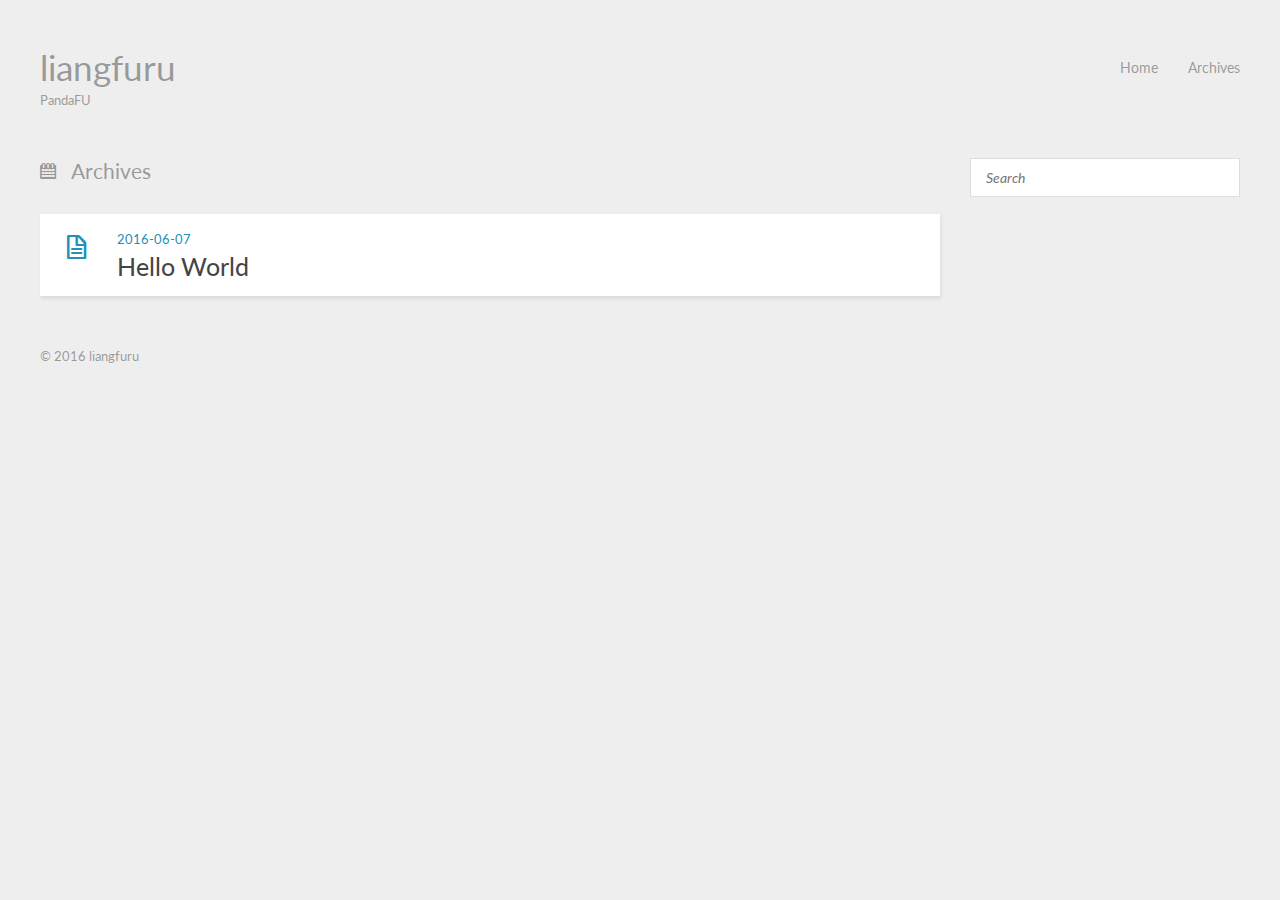
==== archives/index.html @ e1557ecf "Site updated: 2016-06-07 22:20:29" ====
<!DOCTYPE HTML>
<html>
<head>
  <meta charset="utf-8">
  
  <title>Archives | liangfuru</title>
  <meta name="author" content="liangfuru">
  
  
  <meta name="viewport" content="width=device-width, initial-scale=1, maximum-scale=1">

  
  <meta property="og:site_name" content="liangfuru"/>

  
    <meta property="og:image" content="undefined"/>
  

  <link href="/favicon.png" rel="icon">
  <link rel="alternate" href="/atom.xml" title="liangfuru" type="application/atom+xml">
  <link rel="stylesheet" href="/css/style.css" media="screen" type="text/css">
  <!--[if lt IE 9]><script src="//html5shiv.googlecode.com/svn/trunk/html5.js"></script><![endif]-->
  

</head>


<body>
  <header id="header" class="inner"><div class="alignleft">
  <h1><a href="/">liangfuru</a></h1>
  <h2><a href="/">PandaFU</a></h2>
</div>
<nav id="main-nav" class="alignright">
  <ul>
    
      <li><a href="/">Home</a></li>
    
      <li><a href="/archives">Archives</a></li>
    
  </ul>
  <div class="clearfix"></div>
</nav>
<div class="clearfix"></div>
</header>
  <div id="content" class="inner">
    <div id="main-col" class="alignleft"><div id="wrapper">
<h2 class="archive-title">Archives</h2>


  <div class="archive">
    
      <article class="post">
        <div class="post-content">
          <header>
            <div class="icon"></div>
            <time datetime="2016-06-07T08:48:28.890Z"><a href="/2016/06/07/hello-world/">2016-06-07</a></time>
            
              <h1 class="title"><a href="/2016/06/07/hello-world/">Hello World</a></h1>
            
          </header>
        </div>
      </article>
    
  </div>
</div></div>
    <aside id="sidebar" class="alignright">
  <div class="search">
  <form action="//google.com/search" method="get" accept-charset="utf-8">
    <input type="search" name="q" results="0" placeholder="Search">
    <input type="hidden" name="q" value="site:yoursite.com">
  </form>
</div>

  

  
</aside>
    <div class="clearfix"></div>
  </div>
  <footer id="footer" class="inner"><div class="alignleft">
  
  &copy; 2016 liangfuru
  
</div>
<div class="clearfix"></div></footer>
  <script src="//ajax.googleapis.com/ajax/libs/jquery/2.0.3/jquery.min.js"></script>
<script src="/js/jquery.imagesloaded.min.js"></script>
<script src="/js/gallery.js"></script>




<link rel="stylesheet" href="/fancybox/jquery.fancybox.css" media="screen" type="text/css">
<script src="/fancybox/jquery.fancybox.pack.js"></script>
<script type="text/javascript">
(function($){
  $('.fancybox').fancybox();
})(jQuery);
</script>

</body>
</html>
---- css/style.css ----
@import url("//fonts.googleapis.com/css?family=Lato:400,400italic");
@font-face {
  font-family: 'FontAwesome';
  font-style: normal;
  font-weight: normal;
  src: url("font/fontawesome-webfont.eot?#iefix") format('embedded-opentype'), url("font/fontawesome-webfont.woff") format('woff'), url("font/fontawesome-webfont.ttf") format('truetype'), url("font/fontawesome-webfont.svg#FontAwesomeRegular") format('svg');
}
* {
  margin: 0;
  padding: 0;
}
body {
  background: #eee;
  color: #444;
  font-family: "Helvetica Neue", "Helvetica", Arial, sans-serif;
  font-size: 14px;
  text-shadow: 0 0 1px transparent;
}
@media screen and (max-width: 1260px) {
  body {
    margin: 0 30px;
  }
}
@media screen and (max-width: 600px) {
  body {
    font-size: 13px;
  }
}
h1,
h2,
h3,
h4,
h5,
h6 {
  font-family: "Lato", Helvetica Neue, Helvetica, Arial, sans-serif;
}
h1 {
  font-size: 1.8em;
}
h2 {
  font-size: 1.5em;
}
h3 {
  font-size: 1.3em;
}
a {
  text-decoration: none;
  color: #258fb8;
}
a:hover {
  text-decoration: underline;
}
.alignleft {
  float: left;
}
.alignright {
  float: right;
}
.clearfix {
  zoom: 1;
}
.clearfix:before,
.clearfix:after {
  content: "";
  display: table;
}
.clearfix:after {
  clear: both;
}
.inner {
  width: 1200px;
  margin: 0 auto;
}
@media screen and (max-width: 1260px) {
  .inner {
    width: 100%;
  }
}
#main-col {
  width: 900px;
}
@media screen and (max-width: 1260px) {
  #main-col {
    width: 100%;
    margin-right: -300px;
  }
}
@media screen and (max-width: 900px) {
  #main-col {
    margin-right: 0;
    float: none;
  }
}
@media screen and (max-width: 1260px) {
  #wrapper {
    margin-right: 300px;
  }
}
@media screen and (max-width: 900px) {
  #wrapper {
    margin-right: 0;
  }
}
#header {
  text-shadow: 0 0 1px #fff;
  margin: 50px auto;
}
#header a {
  color: #999;
}
#header a:hover {
  color: #258fb8;
  text-decoration: none;
}
#header h1 {
  font-weight: normal;
  font-size: 2.5em;
  line-height: 1;
}
#header h2 {
  font-weight: normal;
  font-size: 0.9em;
  line-height: 1;
  margin-top: 10px;
}
#header #main-nav {
  font-family: "Lato", Helvetica Neue, Helvetica, Arial, sans-serif;
  line-height: 2.5em;
}
#header #main-nav ul {
  list-style: none;
}
#header #main-nav ul li {
  float: left;
  margin-left: 30px;
}
article {
  -webkit-box-shadow: 1px 2px 3px #ddd;
  box-shadow: 1px 2px 3px #ddd;
  background: #fff;
}
article.page {
  padding-left: 20px;
}
article.page .icon {
  display: none;
}
article.post .icon:before {
  content: '\f016';
}
article.photo .icon:before {
  content: '\f030';
}
article.link .icon:before {
  content: '\f0c1';
}
article.link .title a:after {
  content: '\f08e';
  color: #999;
  font: 12px FontAwesome;
  padding-left: 10px;
  vertical-align: super;
}
article .post-content {
  padding: 20px 20px 15px 77px;
  margin-bottom: 50px;
  position: relative;
}
@media screen and (max-width: 600px) {
  article .post-content {
    padding-left: 20px;
  }
}
article .gallery {
  overflow: hidden;
  position: relative;
}
article .gallery:hover .control {
  opacity: 1;
  -ms-filter: none;
  filter: none;
}
article .gallery img {
  min-width: 100%;
  max-width: 100%;
  height: auto;
  position: absolute;
  top: 0;
  left: 0;
  opacity: 0;
  -ms-filter: "progid:DXImageTransform.Microsoft.Alpha(Opacity=0)";
  filter: alpha(opacity=0);
}
article .gallery .control {
  opacity: 0;
  -ms-filter: "progid:DXImageTransform.Microsoft.Alpha(Opacity=0)";
  filter: alpha(opacity=0);
  -webkit-transition: 0.3s;
  -moz-transition: 0.3s;
  -o-transition: 0.3s;
  -ms-transition: 0.3s;
  transition: 0.3s;
}
article .gallery .prev,
article .gallery .next {
  position: absolute;
  top: 0;
  width: 50%;
  height: 100%;
  cursor: pointer;
}
article .gallery .prev:before,
article .gallery .next:before {
  position: absolute;
  font: 24px/1 FontAwesome;
  text-align: center;
  width: 24px;
  text-shadow: 0 0 15px rgba(0,0,0,0.5);
  color: #fff;
  margin-top: -12px;
  top: 50%;
}
article .gallery .prev {
  left: 0;
}
article .gallery .prev:before {
  content: '\f053';
  left: 10px;
}
article .gallery .next {
  right: 0;
}
article .gallery .next:before {
  content: '\f054';
  right: 10px;
}
article header .icon {
  width: 32px;
  height: 32px;
  margin-right: 25px;
  position: absolute;
  top: 20px;
  left: 20px;
  color: #258fb8;
}
@media screen and (max-width: 600px) {
  article header .icon {
    display: none;
  }
}
article header .icon:before {
  position: absolute;
  font: 32px FontAwesome;
  top: 0;
  left: 0;
  width: 32px;
  text-align: center;
}
article header time {
  color: #999;
  font: 0.9em "Lato", Helvetica Neue, Helvetica, Arial, sans-serif;
  margin-bottom: 5px;
  display: block;
  line-height: 1;
}
article header .title {
  font-weight: normal;
}
article header .title a {
  color: #444;
}
article header .title a:hover {
  color: #258fb8;
  text-decoration: none;
}
article .entry {
  text-align: justify;
  line-height: 1.6;
}
article .entry p,
article .entry blockquote,
article .entry ul,
article .entry ol,
article .entry dl,
article .entry table,
article .entry iframe,
article .entry h3,
article .entry h4,
article .entry h5,
article .entry h6,
article .entry .video-container {
  margin-top: 15px;
}
article .entry blockquote {
  border-top: 1px solid #ddd;
  border-bottom: 1px solid #ddd;
  font-style: italic;
  font-family: "Georgia", serif;
  font-size: 1.2em;
  padding: 0 30px 15px;
  text-align: center;
}
article .entry blockquote footer {
  border-top: none;
  font-size: 0.8em;
  line-height: 1;
  margin: 20px 0 0;
  padding-top: 0;
}
article .entry blockquote footer cite:before {
  content: '—';
  color: #ccc;
  padding: 0 0.5em;
}
article .entry code,
article .entry pre {
  font-family: Monaco, Menlo, Consolas, Courier New, monospace;
}
article .entry code {
  background: #eee;
  color: #666;
  padding: 0 5px;
  margin: 0 2px;
  font-size: 0.9em;
  border: 1px solid #ddd;
  -webkit-border-radius: 3px;
  border-radius: 3px;
}
article .entry pre {
  background: #eee;
  border: 1px solid #ddd;
  margin-top: 15px;
  overflow: auto;
  padding: 7px 15px;
  -webkit-border-radius: 2px;
  border-radius: 2px;
}
article .entry pre code {
  background: none;
  padding: 0;
  margin: 0;
  border: none;
  -webkit-border-radius: 0;
  border-radius: 0;
}
article .entry ul,
article .entry ol,
article .entry dl {
  margin-left: 20px;
}
article .entry ul ul,
article .entry ol ul,
article .entry dl ul,
article .entry ul ol,
article .entry ol ol,
article .entry dl ol,
article .entry ul dl,
article .entry ol dl,
article .entry dl dl {
  margin-top: 0;
}
article .entry h1,
article .entry h2 {
  font-weight: normal;
  border-bottom: 1px solid #ddd;
  padding-bottom: 10px;
  margin-top: 20px;
}
article .entry h3,
article .entry h4,
article .entry h5,
article .entry h6 {
  font-weight: normal;
}
article .entry img,
article .entry video {
  max-width: 100%;
  height: auto;
  border: none;
}
article .entry iframe {
  border: none;
}
article .entry .caption {
  display: block;
  margin-top: 5px;
  color: #999;
  position: relative;
  font-size: 0.9em;
  padding-left: 25px;
}
article .entry .caption:before {
  content: '\f040';
  position: absolute;
  font: 1.3em FontAwesome;
  position: absolute;
  left: 0;
  top: 3px;
}
article .entry .video-container {
  position: relative;
  padding-bottom: 56.25%;
  padding-top: 30px;
  height: 0;
  overflow: hidden;
}
article .entry .video-container iframe,
article .entry .video-container object,
article .entry .video-container embed {
  position: absolute;
  top: 0;
  left: 0;
  width: 100%;
  height: 100%;
  margin-top: 0;
}
article .entry .pullquote {
  float: right;
  border: none;
  padding: 0;
  margin: 1em 0 0.5em 1.5em;
  text-align: left;
  width: 45%;
  font-size: 1.5em;
}
article footer {
  margin-top: 15px;
  padding-top: 10px;
  border-top: 1px solid #ddd;
  color: #999;
  font-size: 0.9em;
  line-height: 16px;
  position: relative;
  min-height: 16px;
}
article footer a {
  color: #999;
}
article footer a:hover {
  color: #258fb8;
  text-decoration: none;
}
article footer a:before {
  font: 1.1em FontAwesome;
  padding-right: 10px;
  vertical-align: middle;
}
article footer a.more-link:before {
  content: '\f054';
}
article footer a.comment-link:before {
  content: '\f075';
}
article footer .categories,
article footer .tags {
  position: relative;
  padding-left: 25px;
  margin: 5px 0;
}
article footer .categories:before,
article footer .tags:before {
  position: absolute;
  font: 1.1em FontAwesome;
}
article footer .categories:before {
  content: '\f07b';
  top: 2px;
  left: 1px;
}
article footer .tags:before {
  content: '\f02b';
  top: 3px;
  left: 2px;
}
article footer .addthis {
  margin-top: 15px;
}
article footer .addthis iframe {
  margin-top: 0;
}
#comment {
  padding: 20px;
  background: #fff;
  -webkit-box-shadow: 1px 2px 3px #ddd;
  box-shadow: 1px 2px 3px #ddd;
  margin-bottom: 50px;
}
#comment .title {
  font-weight: normal;
  margin-bottom: 15px;
}
#pagination a {
  display: block;
  padding: 5px 10px;
  background: #ddd;
  color: #999;
  font-family: "Lato", Helvetica Neue, Helvetica, Arial, sans-serif;
  text-shadow: 0 0 1px #fff;
  margin-bottom: 50px;
}
#pagination a:hover {
  background: #258fb8;
  color: #fff;
  text-decoration: none;
  text-shadow: none;
}
#pagination .prev:before {
  content: '\f053';
  padding-right: 10px;
  font-family: FontAwesome;
}
#pagination .next:after {
  content: '\f054';
  padding-left: 10px;
  font-family: FontAwesome;
}
.archive-title {
  color: #999;
  font-weight: normal;
  margin-bottom: 30px;
  text-shadow: 0 0 1px #fff;
}
.archive-title:before {
  font-family: FontAwesome;
  content: '\f073';
  padding-right: 15px;
}
.archive-title.tag:before {
  content: '\f02b';
}
.archive-title.category:before {
  content: '\f07b';
}
.archive {
  -webkit-box-shadow: 1px 2px 3px #ddd;
  box-shadow: 1px 2px 3px #ddd;
  border-bottom: 1px solid #ddd;
  margin-bottom: 50px;
}
.archive article {
  -webkit-box-shadow: none;
  box-shadow: none;
}
.archive article .post-content {
  margin-bottom: 0;
}
#sidebar {
  width: 270px;
  line-height: 1.8em;
}
@media screen and (max-width: 900px) {
  #sidebar {
    float: none;
    width: 100%;
  }
}
#sidebar .widget {
  background: #fff;
  -webkit-box-shadow: 1px 2px 3px #ddd;
  box-shadow: 1px 2px 3px #ddd;
  margin-bottom: 30px;
  word-wrap: break-word;
}
#sidebar .widget .title {
  padding: 15px 20px;
  font-size: 1em;
  border-bottom: 1px solid #ddd;
  font-weight: normal;
}
#sidebar .widget .entry {
  font-size: 0.9em;
  padding: 15px 20px;
}
#sidebar .widget ul,
#sidebar .widget ol,
#sidebar .widget dl {
  list-style: none;
}
#sidebar .widget ul ul,
#sidebar .widget ol ul,
#sidebar .widget dl ul,
#sidebar .widget ul ol,
#sidebar .widget ol ol,
#sidebar .widget dl ol,
#sidebar .widget ul dl,
#sidebar .widget ol dl,
#sidebar .widget dl dl {
  list-style: disc;
  margin-left: 20px;
}
#sidebar .search {
  margin-bottom: 30px;
}
#sidebar .search input {
  background: #fff;
  font-family: "Lato", Helvetica Neue, Helvetica, Arial, sans-serif;
  font-style: italic;
  font-size: 1em;
  padding: 10px 15px;
  border: 1px solid #ddd;
  width: 100%;
  -webkit-box-sizing: border-box;
  -moz-box-sizing: border-box;
  box-sizing: border-box;
  color: #999;
}
#sidebar .search input:focus {
  color: #444;
}
#sidebar .tag small {
  margin-left: 15px;
  color: #999;
}
#sidebar .tag small:before {
  content: '(';
}
#sidebar .tag small:after {
  content: ')';
}
#sidebar .twitter li {
  border-bottom: 1px solid #ddd;
  padding: 15px 20px;
  font-size: 0.9em;
}
#sidebar .twitter li:last-of-type {
  border-bottom: none;
}
#sidebar .twitter small {
  display: block;
  margin-top: 10px;
  color: #999;
  line-height: 1;
}
#sidebar .tagcloud .entry {
  padding-right: 5px;
}
#sidebar .tagcloud a {
  margin-right: 10px;
  display: inline-block;
}
#footer {
  color: #999;
  margin-bottom: 50px;
  font: 0.9em/1.6 "Lato", Helvetica Neue, Helvetica, Arial, sans-serif;
  text-shadow: 0 0 1px #fff;
}
.entry .gist {
  background: #eee;
  border: 1px solid #ddd;
  margin-top: 15px;
  padding: 7px 15px;
  -webkit-border-radius: 2px;
  border-radius: 2px;
  text-shadow: 0 0 1px #fff;
  line-height: 1.6;
  overflow: auto;
  color: #666;
}
.entry .gist .gist-file {
  border: none;
  font-family: inherit;
  margin: 0;
  font-size: 0.9em;
}
.entry .gist .gist-file .gist-data {
  background: none;
  border-bottom: none;
}
.entry .gist .gist-file .gist-data pre {
  padding: 0 !important;
  font-family: Monaco, Menlo, Consolas, Courier New, monospace;
}
.entry .gist .gist-file .gist-meta {
  background: none;
  color: #999;
  margin-top: 5px;
  padding: 0;
  text-shadow: 0 0 1px #fff;
  font-size: 100%;
}
.entry .gist .gist-file .gist-meta a {
  color: #258fb8;
}
.entry .gist .gist-file .gist-meta a:visited {
  color: #258fb8;
}
figure.highlight {
  background: #eee;
  border: 1px solid #ddd;
  margin-top: 15px;
  padding: 7px 15px;
  -webkit-border-radius: 2px;
  border-radius: 2px;
  text-shadow: 0 0 1px #fff;
  line-height: 1.6;
  overflow: auto;
  position: relative;
  font-size: 0.9em;
}
figure.highlight figcaption {
  color: #999;
  margin-bottom: 5px;
  text-shadow: 0 0 1px #fff;
}
figure.highlight figcaption a {
  position: absolute;
  right: 15px;
}
figure.highlight pre {
  border: none;
  padding: 0;
  margin: 0;
}
figure.highlight table {
  margin-top: 0;
  border-spacing: 0;
}
figure.highlight .gutter {
  color: #999;
  padding-right: 15px;
  border-right: 1px solid #ddd;
  text-align: right;
}
figure.highlight .code {
  padding-left: 15px;
  border-left: 1px solid #fff;
  color: #666;
}
figure.highlight .line {
  height: 20px;
}
figure.highlight .line.marked {
  background: #d6d6d6;
}
pre .comment,
pre .template_comment,
pre .diff .header,
pre .doctype,
pre .pi,
pre .lisp .string,
pre .javadoc {
  color: #93a1a1;
  font-style: italic;
}
pre .keyword,
pre .winutils,
pre .method,
pre .addition,
pre .css .tag,
pre .request,
pre .status,
pre .nginx .title {
  color: #859900;
}
pre .number,
pre .command,
pre .string,
pre .tag .value,
pre .phpdoc,
pre .tex .formula,
pre .regexp,
pre .hexcolor {
  color: #2aa198;
}
pre .title,
pre .localvars,
pre .chunk,
pre .decorator,
pre .built_in,
pre .identifier,
pre .vhdl,
pre .literal,
pre .id {
  color: #268bd2;
}
pre .attribute,
pre .variable,
pre .lisp .body,
pre .smalltalk .number,
pre .constant,
pre .class .title,
pre .parent,
pre .haskell .type {
  color: #b58900;
}
pre .preprocessor,
pre .preprocessor .keyword,
pre .shebang,
pre .symbol,
pre .symbol .string,
pre .diff .change,
pre .special,
pre .attr_selector,
pre .important,
pre .subst,
pre .cdata,
pre .clojure .title {
  color: #cb4b16;
}
pre .deletion {
  color: #dc322f;
}
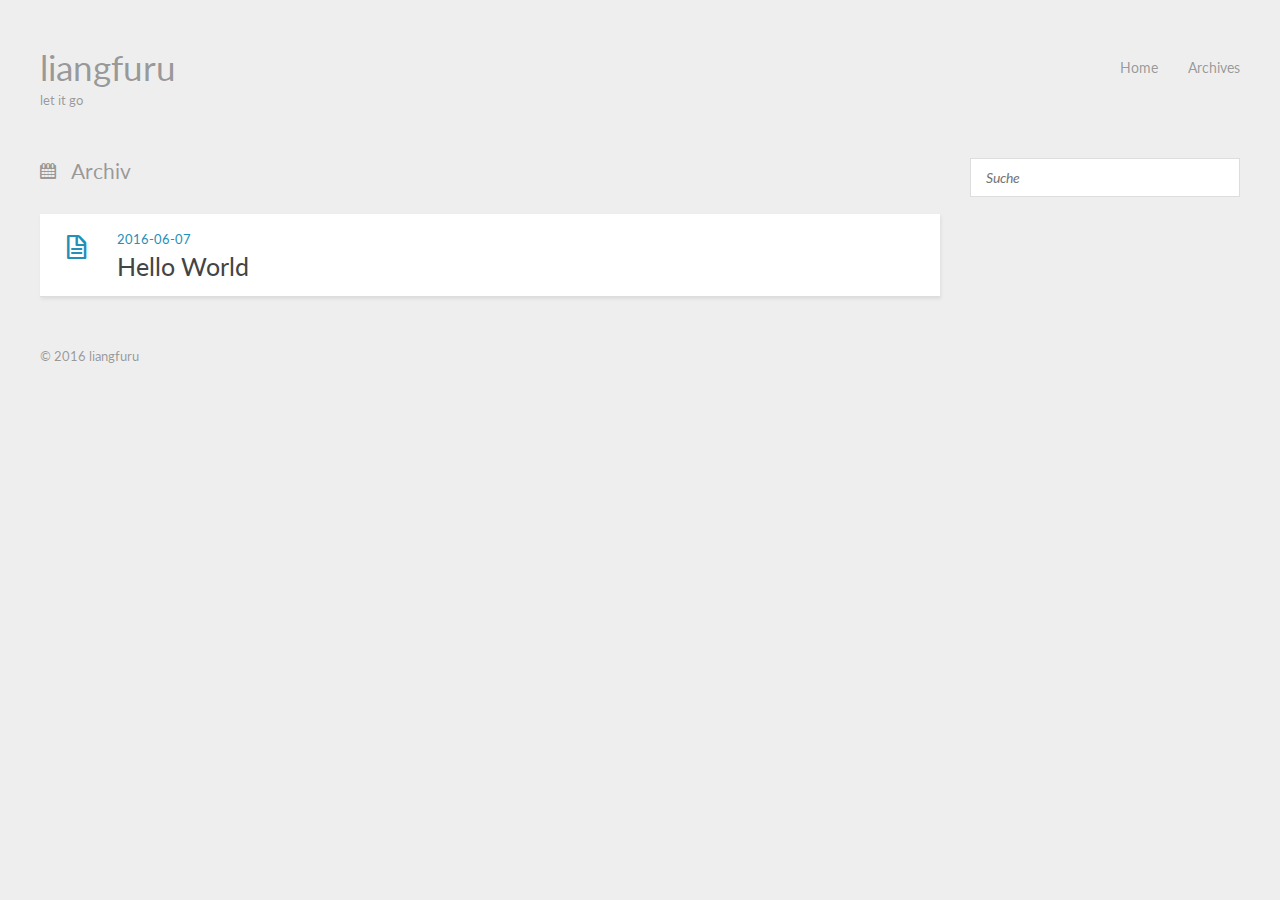
==== commit d47555a1: "Site updated: 2016-06-07 22:22:35" ====
--- a/archives/index.html
+++ b/archives/index.html
@@ -3,7 +3,7 @@
 <head>
   <meta charset="utf-8">
   
-  <title>Archives | liangfuru</title>
+  <title>Archiv | liangfuru</title>
   <meta name="author" content="liangfuru">
   
   
@@ -28,7 +28,7 @@
 <body>
   <header id="header" class="inner"><div class="alignleft">
   <h1><a href="/">liangfuru</a></h1>
-  <h2><a href="/">PandaFU</a></h2>
+  <h2><a href="/">let it go</a></h2>
 </div>
 <nav id="main-nav" class="alignright">
   <ul>
@@ -44,7 +44,7 @@
 </header>
   <div id="content" class="inner">
     <div id="main-col" class="alignleft"><div id="wrapper">
-<h2 class="archive-title">Archives</h2>
+<h2 class="archive-title">Archiv</h2>
 
 
   <div class="archive">
@@ -66,7 +66,7 @@
     <aside id="sidebar" class="alignright">
   <div class="search">
   <form action="//google.com/search" method="get" accept-charset="utf-8">
-    <input type="search" name="q" results="0" placeholder="Search">
+    <input type="search" name="q" results="0" placeholder="Suche">
     <input type="hidden" name="q" value="site:yoursite.com">
   </form>
 </div>
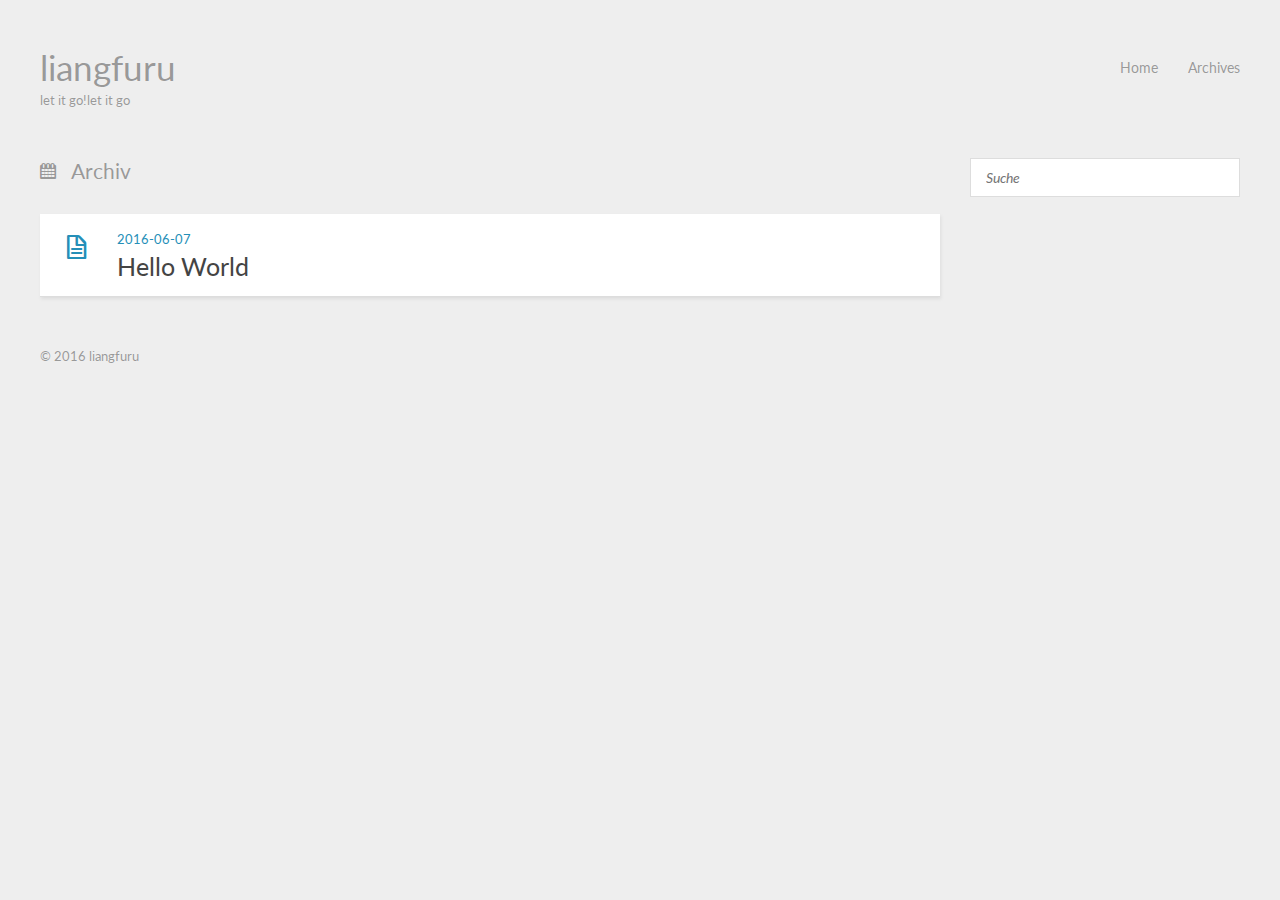
==== commit 33519591: "Site updated: 2016-06-07 23:25:52" ====
--- a/archives/index.html
+++ b/archives/index.html
@@ -28,7 +28,7 @@
 <body>
   <header id="header" class="inner"><div class="alignleft">
   <h1><a href="/">liangfuru</a></h1>
-  <h2><a href="/">let it go</a></h2>
+  <h2><a href="/">let it go!let it go</a></h2>
 </div>
 <nav id="main-nav" class="alignright">
   <ul>
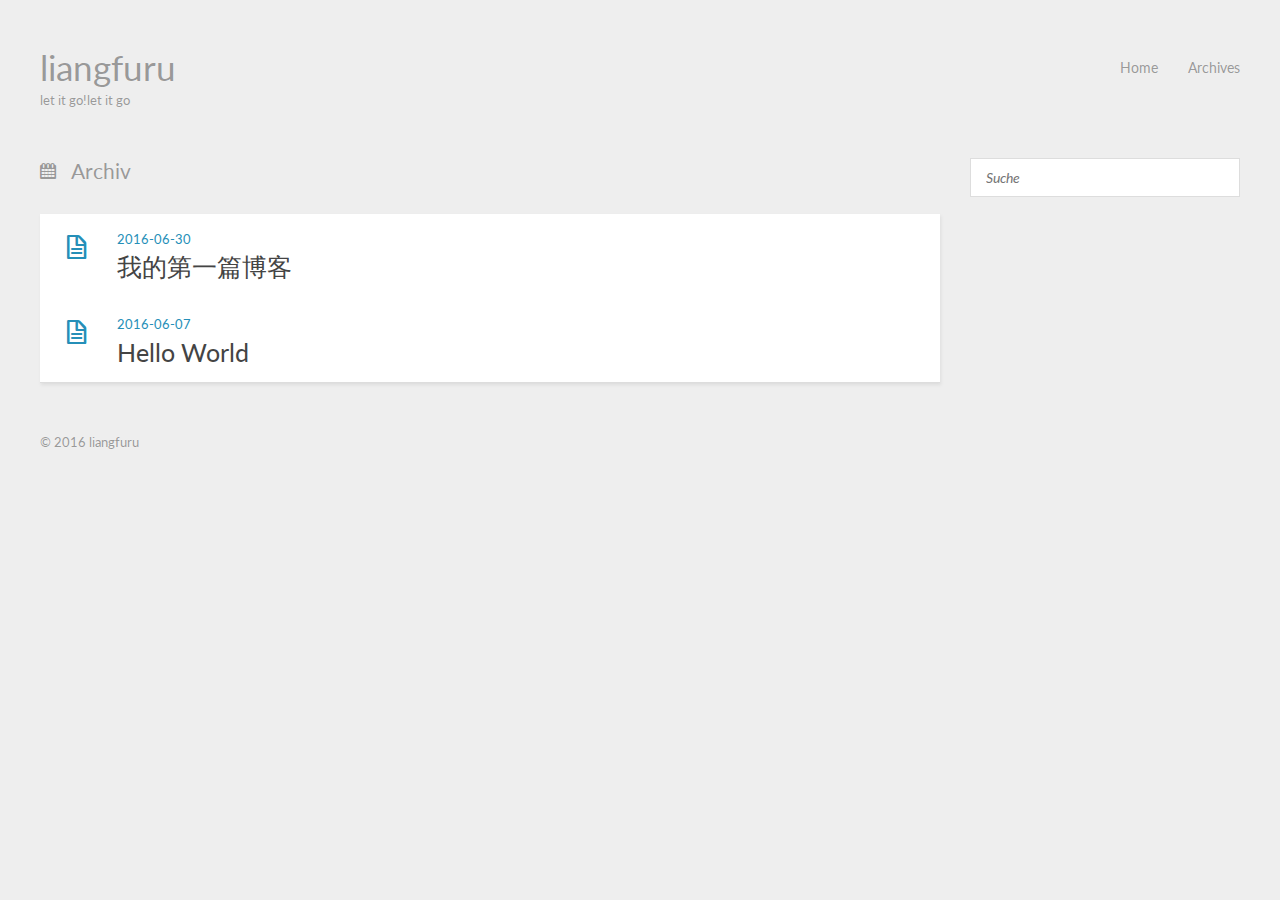
==== commit b2c2b8a7: "Site updated: 2016-06-30 17:36:28" ====
--- a/archives/index.html
+++ b/archives/index.html
@@ -53,6 +53,18 @@
         <div class="post-content">
           <header>
             <div class="icon"></div>
+            <time datetime="2016-06-30T09:23:41.667Z"><a href="/2016/06/30/my new post/">2016-06-30</a></time>
+            
+              <h1 class="title"><a href="/2016/06/30/my new post/">我的第一篇博客</a></h1>
+            
+          </header>
+        </div>
+      </article>
+    
+      <article class="post">
+        <div class="post-content">
+          <header>
+            <div class="icon"></div>
             <time datetime="2016-06-07T08:48:28.890Z"><a href="/2016/06/07/hello-world/">2016-06-07</a></time>
             
               <h1 class="title"><a href="/2016/06/07/hello-world/">Hello World</a></h1>
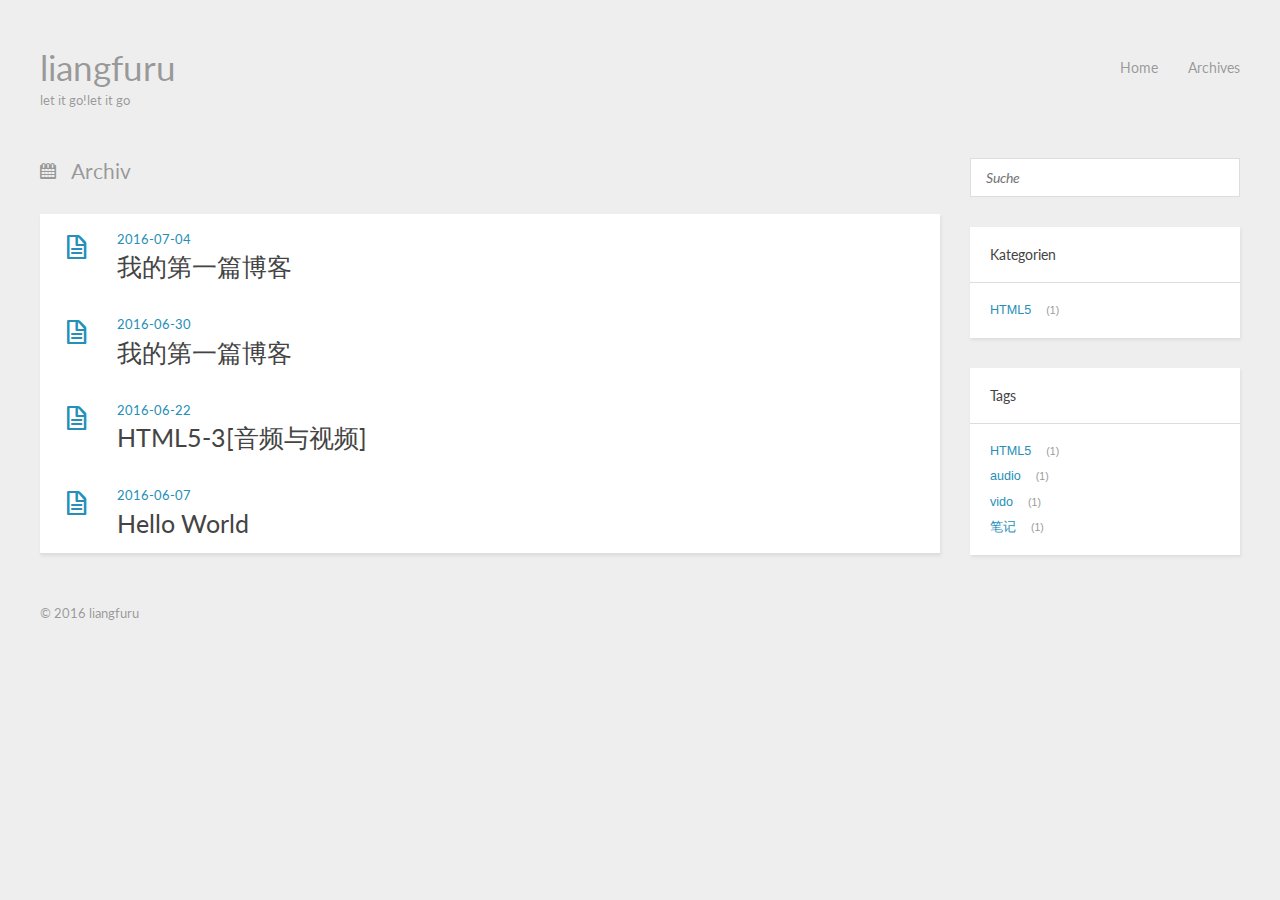
==== commit 145c4479: "Site updated: 2016-07-04 22:04:45" ====
--- a/archives/index.html
+++ b/archives/index.html
@@ -53,9 +53,33 @@
         <div class="post-content">
           <header>
             <div class="icon"></div>
+            <time datetime="2016-07-04T14:02:05.445Z"><a href="/2016/07/04/my new post2/">2016-07-04</a></time>
+            
+              <h1 class="title"><a href="/2016/07/04/my new post2/">我的第一篇博客</a></h1>
+            
+          </header>
+        </div>
+      </article>
+    
+      <article class="post">
+        <div class="post-content">
+          <header>
+            <div class="icon"></div>
             <time datetime="2016-06-30T09:23:41.667Z"><a href="/2016/06/30/my new post/">2016-06-30</a></time>
             
               <h1 class="title"><a href="/2016/06/30/my new post/">我的第一篇博客</a></h1>
+            
+          </header>
+        </div>
+      </article>
+    
+      <article class="post">
+        <div class="post-content">
+          <header>
+            <div class="icon"></div>
+            <time datetime="2016-06-22T11:41:20.000Z"><a href="/2016/06/22/html5_video_audio/">2016-06-22</a></time>
+            
+              <h1 class="title"><a href="/2016/06/22/html5_video_audio/">HTML5-3[音频与视频]</a></h1>
             
           </header>
         </div>
@@ -84,8 +108,32 @@
 </div>
 
   
+<div class="widget tag">
+  <h3 class="title">Kategorien</h3>
+  <ul class="entry">
+  
+    <li><a href="/categories/HTML5/">HTML5</a><small>1</small></li>
+  
+  </ul>
+</div>
+
 
   
+<div class="widget tag">
+  <h3 class="title">Tags</h3>
+  <ul class="entry">
+  
+    <li><a href="/tags/HTML5/">HTML5</a><small>1</small></li>
+  
+    <li><a href="/tags/audio/">audio</a><small>1</small></li>
+  
+    <li><a href="/tags/vido/">vido</a><small>1</small></li>
+  
+    <li><a href="/tags/笔记/">笔记</a><small>1</small></li>
+  
+  </ul>
+</div>
+
 </aside>
     <div class="clearfix"></div>
   </div>
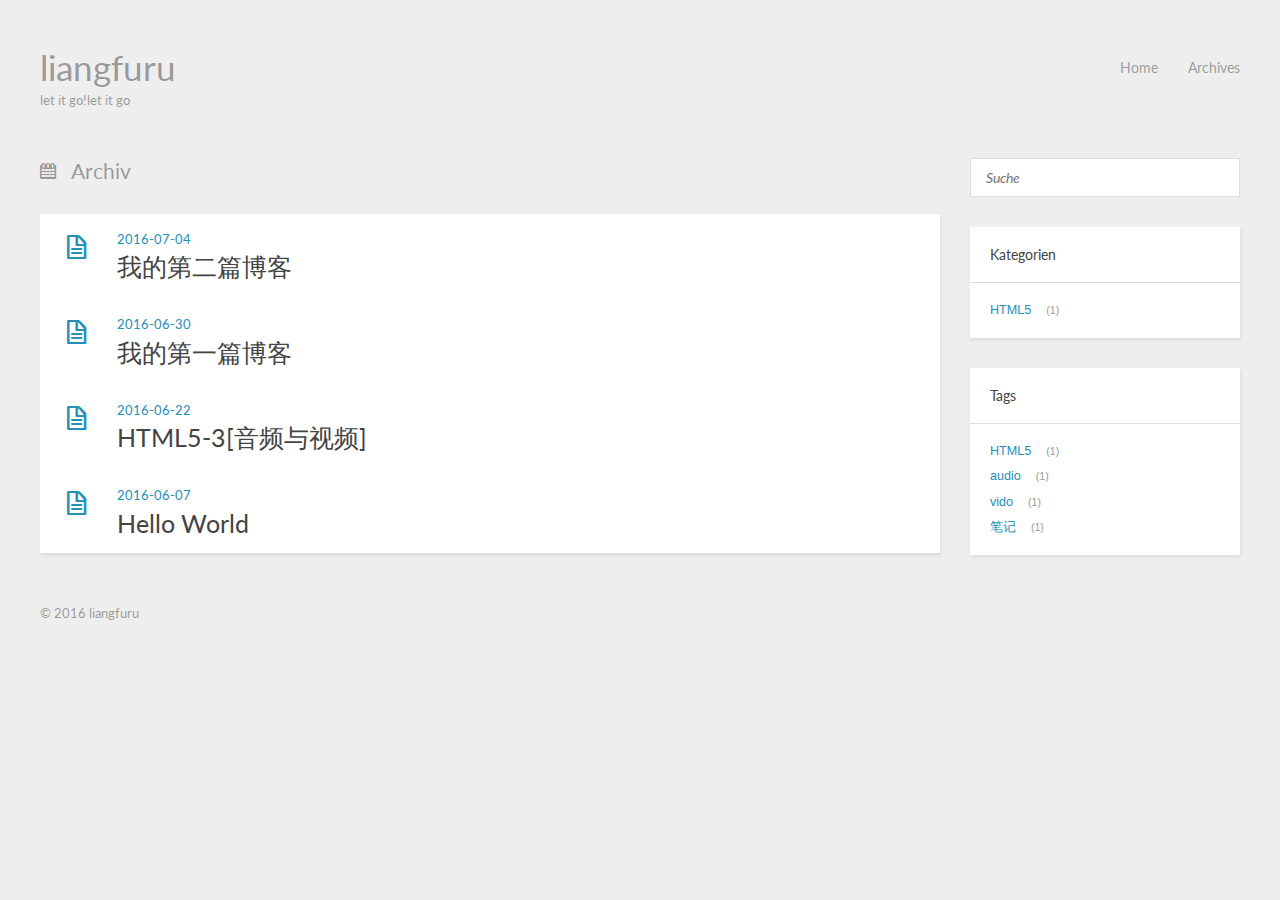
==== commit af3240d6: "Site updated: 2016-07-04 22:09:54" ====
--- a/archives/index.html
+++ b/archives/index.html
@@ -55,7 +55,7 @@
             <div class="icon"></div>
             <time datetime="2016-07-04T14:02:05.445Z"><a href="/2016/07/04/my new post2/">2016-07-04</a></time>
             
-              <h1 class="title"><a href="/2016/07/04/my new post2/">我的第一篇博客</a></h1>
+              <h1 class="title"><a href="/2016/07/04/my new post2/">我的第二篇博客</a></h1>
             
           </header>
         </div>
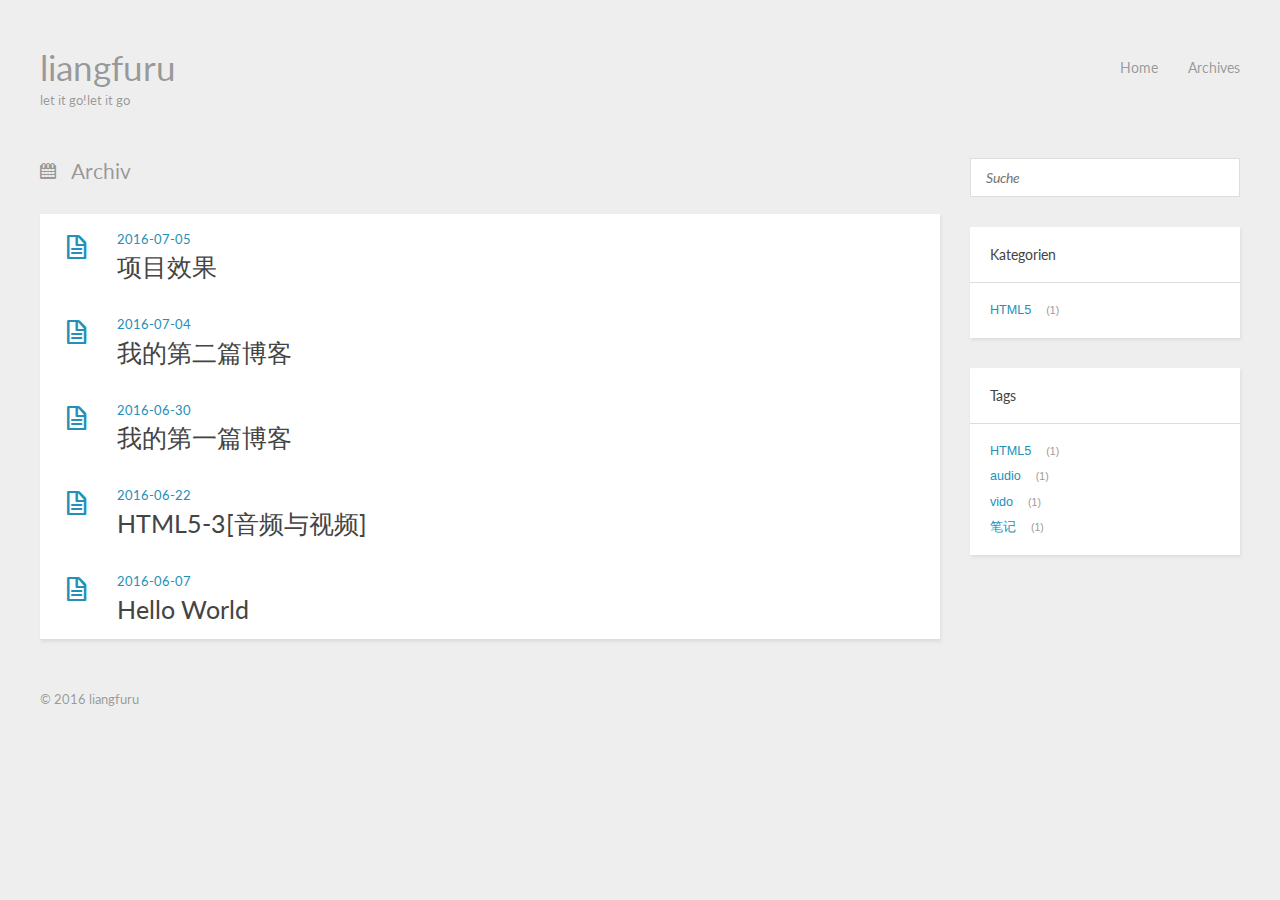
==== commit 0f17508f: "Site updated: 2016-07-05 15:04:59" ====
--- a/archives/index.html
+++ b/archives/index.html
@@ -48,6 +48,18 @@
 
 
   <div class="archive">
+    
+      <article class="post">
+        <div class="post-content">
+          <header>
+            <div class="icon"></div>
+            <time datetime="2016-07-05T06:52:25.021Z"><a href="/2016/07/05/my new post3/">2016-07-05</a></time>
+            
+              <h1 class="title"><a href="/2016/07/05/my new post3/">项目效果</a></h1>
+            
+          </header>
+        </div>
+      </article>
     
       <article class="post">
         <div class="post-content">
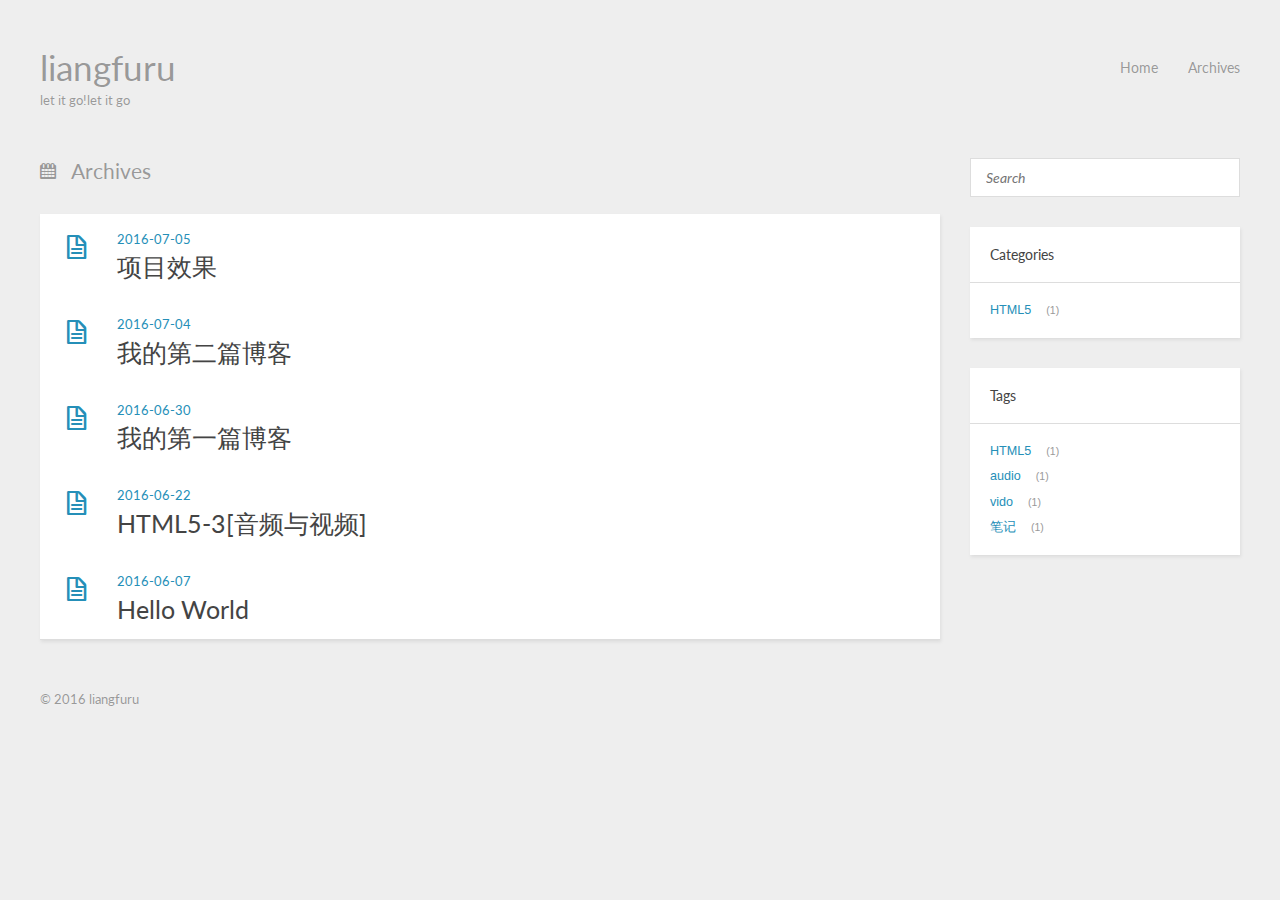
==== commit 30157153: "Site updated: 2016-07-05 15:09:04" ====
--- a/archives/index.html
+++ b/archives/index.html
@@ -3,7 +3,7 @@
 <head>
   <meta charset="utf-8">
   
-  <title>Archiv | liangfuru</title>
+  <title>Archives | liangfuru</title>
   <meta name="author" content="liangfuru">
   
   
@@ -44,7 +44,7 @@
 </header>
   <div id="content" class="inner">
     <div id="main-col" class="alignleft"><div id="wrapper">
-<h2 class="archive-title">Archiv</h2>
+<h2 class="archive-title">Archives</h2>
 
 
   <div class="archive">
@@ -114,14 +114,14 @@
     <aside id="sidebar" class="alignright">
   <div class="search">
   <form action="//google.com/search" method="get" accept-charset="utf-8">
-    <input type="search" name="q" results="0" placeholder="Suche">
+    <input type="search" name="q" results="0" placeholder="Search">
     <input type="hidden" name="q" value="site:yoursite.com">
   </form>
 </div>
 
   
 <div class="widget tag">
-  <h3 class="title">Kategorien</h3>
+  <h3 class="title">Categories</h3>
   <ul class="entry">
   
     <li><a href="/categories/HTML5/">HTML5</a><small>1</small></li>
